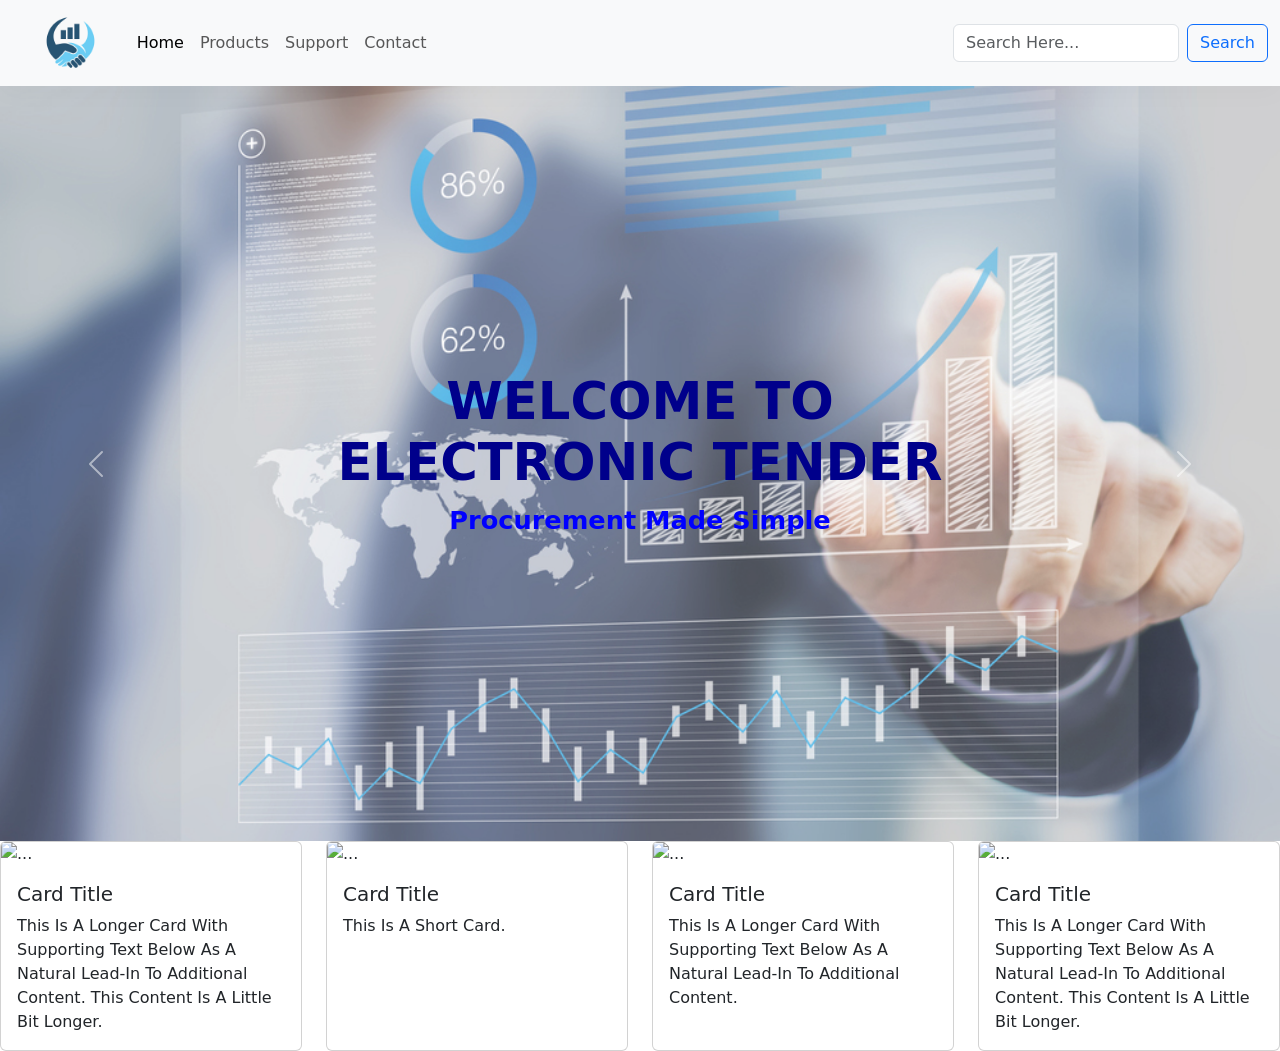
==== index.html @ 7c252589 "First commit" ====
<!DOCTYPE html>
<html lang="en" >
<head>
    <meta charset="UTF-8">
    <meta http-equiv="X-UA-Compatible" content="IE=edge">
    <meta name="viewport" content="width=device-width, initial-scale=1.0">
    <link href="https://cdn.jsdelivr.net/npm/bootstrap@5.3.0-alpha1/dist/css/bootstrap.min.css" rel="stylesheet" integrity="sha384-GLhlTQ8iRABdZLl6O3oVMWSktQOp6b7In1Zl3/Jr59b6EGGoI1aFkw7cmDA6j6gD" crossorigin="anonymous">
    <link rel="stylesheet" href="CSS/style.css">
    <link rel="stylesheet" href="https://cdnjs.cloudflare.com/ajax/libs/font-awesome/6.2.1/css/all.min.css" integrity="sha512-MV7K8+y+gLIBoVD59lQIYicR65iaqukzvf/nwasF0nqhPay5w/9lJmVM2hMDcnK1OnMGCdVK+iQrJ7lzPJQd1w==" crossorigin="anonymous" referrerpolicy="no-referrer" />
    <title>E-Procurement</title>
    <script src="https://cdn.jsdelivr.net/npm/bootstrap@5.3.0-alpha1/dist/js/bootstrap.bundle.min.js"></script>
</head>
<body>
    <nav class="navbar navbar-expand-lg bg-body-tertiary">
        <div class="container-fluid">
          <a class="img-brand" href="#">
            <img src="img/360_F_129890424_dQ39vsKtraoF7spfCNZOSLNKOvaYKKZo-removebg-preview.png" alt="Logo" height="70px">
          </a>
          <button class="navbar-toggler" type="button" data-bs-toggle="collapse" data-bs-target="#navbarSupportedContent" aria-controls="navbarSupportedContent" aria-expanded="false" aria-label="Toggle navigation">
            <span class="navbar-toggler-icon"></span>
          </button>
          <div class="collapse navbar-collapse" id="navbarSupportedContent">
            <ul class="navbar-nav me-auto mb-2 mb-lg-0">
              <li class="nav-item">
                <a class="nav-link active" aria-current="page" href="#home">Home</a>
              </li>
              <li class="nav-item">
                <a class="nav-link" href="#products">Products</a>
              </li>
              <li class="nav-item">
                <a class="nav-link" href="#support">Support</a>
              </li>
              <li class="nav-item">
                <a class="nav-link" href="#contact">Contact</a>
              </li>
            </ul>
            <form class="d-flex" role="search">
              <input class="form-control me-2" type="search" placeholder="Search here..." aria-label="Search">
              <button class="btn btn-outline-primary" type="submit">Search</button>
            </form>
          </div>
        </div>
    </nav>

    <div id="carouselExampleInterval" class="carousel slide" data-bs-ride="carousel">
        <div class="carousel-inner">
          <div class="carousel-item active" data-bs-interval="10000">
            <img src="img/touch.jpg" class="d-block w-100" alt="...">
            <div class="text">
                <h1>Welcome to electronic tender</h1>
                <p>Procurement made simple</p>
            </div>
          </div>
          <div class="carousel-item" data-bs-interval="2000">
            <img src="img/tender.png" class="d-block w-100" alt="...">
          </div>
          <div class="carousel-item">
            <img src="img/slide-1.png" class="d-block w-100" alt="...">
            <div class="text">
                <h1>Open Procurement process</h1>
                <p>Check every tender</p>
            </div>
          </div>
        </div>
        <button class="carousel-control-prev" type="button" data-bs-target="#carouselExampleInterval" data-bs-slide="prev">
          <span class="carousel-control-prev-icon" aria-hidden="true"></span>
          <span class="visually-hidden">Previous</span>
        </button>
        <button class="carousel-control-next" type="button" data-bs-target="#carouselExampleInterval" data-bs-slide="next">
          <span class="carousel-control-next-icon" aria-hidden="true"></span>
          <span class="visually-hidden">Next</span>
        </button>
      </div>
      <section class="products">
        <div class="row row-cols-1 row-cols-md-4 g-4">
            <div class="col">
              <div class="card h-100">
                <img src="..." class="card-img-top" alt="...">
                <div class="card-body">
                  <h5 class="card-title">Card title</h5>
                  <p class="card-text">This is a longer card with supporting text below as a natural lead-in to additional content. This content is a little bit longer.</p>
                </div>
              </div>
            </div>
            <div class="col">
              <div class="card h-100">
                <img src="..." class="card-img-top" alt="...">
                <div class="card-body">
                  <h5 class="card-title">Card title</h5>
                  <p class="card-text">This is a short card.</p>
                </div>
              </div>
            </div>
            <div class="col">
              <div class="card h-100">
                <img src="..." class="card-img-top" alt="...">
                <div class="card-body">
                  <h5 class="card-title">Card title</h5>
                  <p class="card-text">This is a longer card with supporting text below as a natural lead-in to additional content.</p>
                </div>
              </div>
            </div>
            <div class="col">
              <div class="card h-100">
                <img src="..." class="card-img-top" alt="...">
                <div class="card-body">
                  <h5 class="card-title">Card title</h5>
                  <p class="card-text">This is a longer card with supporting text below as a natural lead-in to additional content. This content is a little bit longer.</p>
                </div>
              </div>
            </div>
          </div>
      </section>
    <script src="JS/script.js"></script>
</body>
</html>
---- CSS/style.css ----
:root{
    --main-color: darkcyan;
    --black: #555;
    --light: #777;
    --bg: #fceae9;
    --border: .1rem solid rgba(0,0,0,.1);
    --box-shadow: 0 .5rem 1.5rem rgba(0,0,0,.1);
}
*{
    margin: 0;
    padding: 0;
    outline: none;
    border: none;
    text-decoration: none;
    text-transform: capitalize;
    transition: all .2s ease-out;
}

html{
    scroll-behavior: smooth;
    scroll-padding-top: 9rem;
    overflow-x: hidden;
}

.navbar {
    box-shadow: var(--box-shadow);
}

.carousel-item img{
    position: relative;
    opacity: 0.8;
}
.text {
    text-align: center;
    position: absolute;
    top: 50%; left: 50%;
    transform: translate(-50%, -50%);
}
.text h1{
    color: darkblue;
    font-size: 4vw;
    font-weight: bolder;
    text-transform: uppercase;
}
.text p{
    color: blue;
    font-size: 2vw;
    font-weight: bold;
}
.about .container-fluid img{
    position: relative;
}
.about .description {
    position: absolute;
    background: rgba(0,0,0,.4);
    transform: translate(70%,-300%);
}
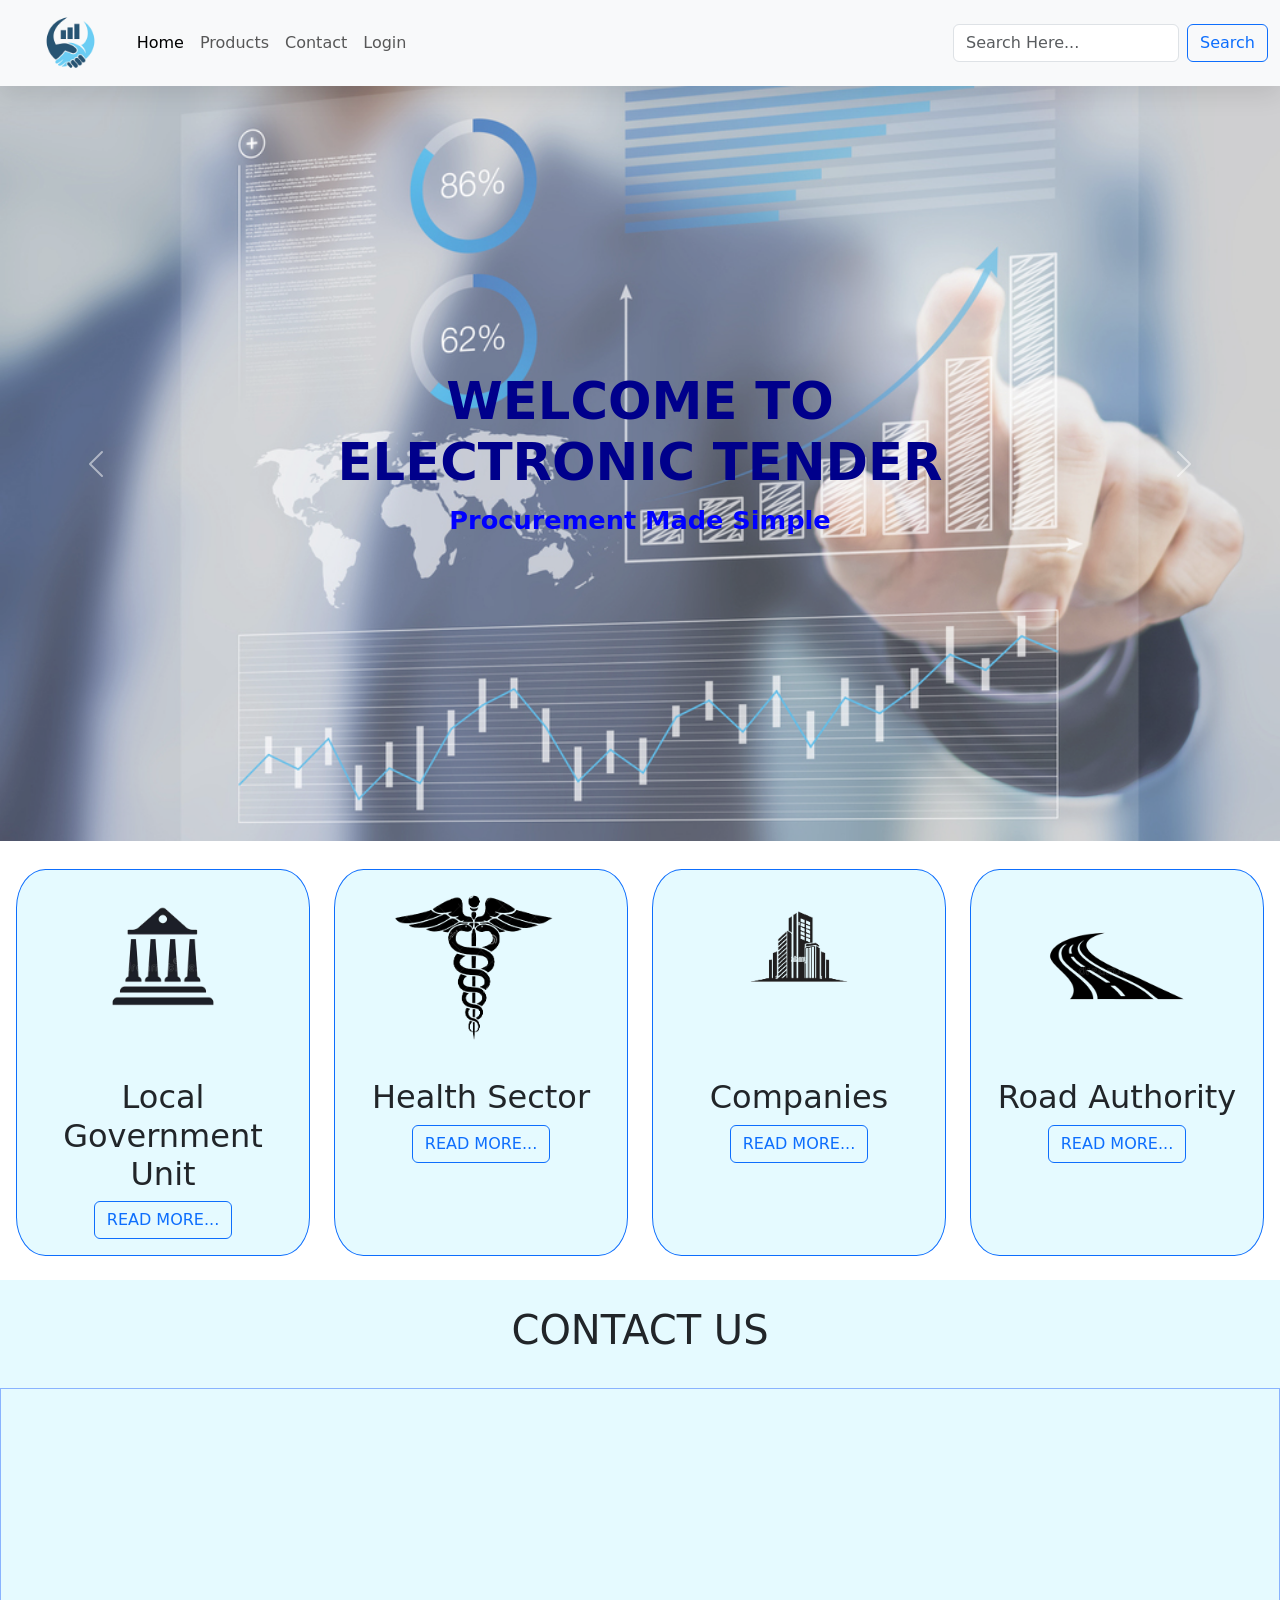
==== commit 772b5b0e: "sections added" ====
--- a/index.html
+++ b/index.html
@@ -1,5 +1,5 @@
 <!DOCTYPE html>
-<html lang="en" >
+<html lang="en">
 <head>
     <meta charset="UTF-8">
     <meta http-equiv="X-UA-Compatible" content="IE=edge">
@@ -11,54 +11,54 @@
     <script src="https://cdn.jsdelivr.net/npm/bootstrap@5.3.0-alpha1/dist/js/bootstrap.bundle.min.js"></script>
 </head>
 <body>
-    <nav class="navbar navbar-expand-lg bg-body-tertiary">
-        <div class="container-fluid">
-          <a class="img-brand" href="#">
-            <img src="img/360_F_129890424_dQ39vsKtraoF7spfCNZOSLNKOvaYKKZo-removebg-preview.png" alt="Logo" height="70px">
-          </a>
-          <button class="navbar-toggler" type="button" data-bs-toggle="collapse" data-bs-target="#navbarSupportedContent" aria-controls="navbarSupportedContent" aria-expanded="false" aria-label="Toggle navigation">
-            <span class="navbar-toggler-icon"></span>
-          </button>
-          <div class="collapse navbar-collapse" id="navbarSupportedContent">
-            <ul class="navbar-nav me-auto mb-2 mb-lg-0">
-              <li class="nav-item">
-                <a class="nav-link active" aria-current="page" href="#home">Home</a>
-              </li>
-              <li class="nav-item">
-                <a class="nav-link" href="#products">Products</a>
-              </li>
-              <li class="nav-item">
-                <a class="nav-link" href="#support">Support</a>
-              </li>
-              <li class="nav-item">
-                <a class="nav-link" href="#contact">Contact</a>
-              </li>
-            </ul>
-            <form class="d-flex" role="search">
-              <input class="form-control me-2" type="search" placeholder="Search here..." aria-label="Search">
-              <button class="btn btn-outline-primary" type="submit">Search</button>
-            </form>
-          </div>
+    <nav class="navbar sticky-top navbar-expand-lg bg-body-tertiary">
+      <div class="container-fluid">
+        <a class="img-brand" href="#">
+          <img src="img/handshake.png" alt="Logo" height="70px">
+        </a>
+        <button class="navbar-toggler" type="button" data-bs-toggle="collapse" data-bs-target="#navbarSupportedContent" aria-controls="navbarSupportedContent" aria-expanded="false" aria-label="Toggle navigation">
+          <span class="navbar-toggler-icon"></span>
+        </button>
+        <div class="collapse navbar-collapse" id="navbarSupportedContent">
+          <ul class="navbar-nav me-auto mb-2 mb-lg-0">
+            <li class="nav-item">
+              <a class="nav-link active" aria-current="page" href="#home">Home</a>
+            </li>
+            <li class="nav-item">
+              <a class="nav-link" href="#products">Products</a>
+            </li>
+            <li class="nav-item">
+              <a class="nav-link" href="#contact">Contact</a>
+            </li>
+            <li class="nav-item">
+              <a class="nav-link" href="#login">Login</a>
+            </li>
+          </ul>
+          <form class="d-flex" role="search">
+            <input class="form-control me-2" type="search" placeholder="Search here..." aria-label="Search">
+            <button class="btn btn-outline-primary" type="submit">Search</button>
+          </form>
         </div>
-    </nav>
-
-    <div id="carouselExampleInterval" class="carousel slide" data-bs-ride="carousel">
+      </div>
+    </nav>  
+    <section id="home">
+      <div id="carouselExampleInterval" class="carousel slide" data-bs-ride="carousel">
         <div class="carousel-inner">
           <div class="carousel-item active" data-bs-interval="10000">
             <img src="img/touch.jpg" class="d-block w-100" alt="...">
-            <div class="text">
+              <div class="text">
                 <h1>Welcome to electronic tender</h1>
                 <p>Procurement made simple</p>
-            </div>
+              </div>
           </div>
           <div class="carousel-item" data-bs-interval="2000">
             <img src="img/tender.png" class="d-block w-100" alt="...">
           </div>
           <div class="carousel-item">
-            <img src="img/slide-1.png" class="d-block w-100" alt="...">
+            <img src="img/meeting.png" class="d-block w-100" alt="...">
             <div class="text">
-                <h1>Open Procurement process</h1>
-                <p>Check every tender</p>
+              <h1>Open Procurement process</h1>
+              <p>Check every tender</p>
             </div>
           </div>
         </div>
@@ -71,46 +71,63 @@
           <span class="visually-hidden">Next</span>
         </button>
       </div>
-      <section class="products">
-        <div class="row row-cols-1 row-cols-md-4 g-4">
-            <div class="col">
-              <div class="card h-100">
-                <img src="..." class="card-img-top" alt="...">
-                <div class="card-body">
-                  <h5 class="card-title">Card title</h5>
-                  <p class="card-text">This is a longer card with supporting text below as a natural lead-in to additional content. This content is a little bit longer.</p>
-                </div>
-              </div>
-            </div>
-            <div class="col">
-              <div class="card h-100">
-                <img src="..." class="card-img-top" alt="...">
-                <div class="card-body">
-                  <h5 class="card-title">Card title</h5>
-                  <p class="card-text">This is a short card.</p>
-                </div>
-              </div>
-            </div>
-            <div class="col">
-              <div class="card h-100">
-                <img src="..." class="card-img-top" alt="...">
-                <div class="card-body">
-                  <h5 class="card-title">Card title</h5>
-                  <p class="card-text">This is a longer card with supporting text below as a natural lead-in to additional content.</p>
-                </div>
-              </div>
-            </div>
-            <div class="col">
-              <div class="card h-100">
-                <img src="..." class="card-img-top" alt="...">
-                <div class="card-body">
-                  <h5 class="card-title">Card title</h5>
-                  <p class="card-text">This is a longer card with supporting text below as a natural lead-in to additional content. This content is a little bit longer.</p>
-                </div>
-              </div>
+    </section>
+    <section id="products">
+      <div class="row row-cols-md-4 row-cols-sm-auto row-cols-xs-auto g-4 m-1">
+        <div class="col">
+          <div class="card border-primary text-center h-100">
+            <img src="img/government.png" class="card-img-top" alt="...">
+            <div class="card-body">
+              <h5 class="card-title">Local Government Unit</h5>
+              <a href="#" class="btn btn-outline-primary">READ MORE...</a>
             </div>
           </div>
-      </section>
+        </div>
+        <div class="col">
+          <div class="card border-primary text-center h-100">
+            <img src="img/medicine.png" class="card-img-top" alt="...">
+            <div class="card-body">
+              <h5 class="card-title">Health Sector</h5>
+              <a href="#" class="btn btn-outline-primary">READ MORE...</a>
+            </div>
+          </div>
+        </div>
+        <div class="col">
+          <div class="card border-primary text-center h-100">
+            <img src="img/building.png" class="card-img-top" alt="...">
+            <div class="card-body">
+              <h5 class="card-title">Companies</h5>
+              <a href="#" class="btn btn-outline-primary">READ MORE...</a>
+            </div>
+          </div>
+        </div>
+        <div class="col">
+          <div class="card border-primary text-center h-100">
+            <img src="img/street.png" class="card-img-top" alt="...">
+            <div class="card-body">
+              <h5 class="card-title">Road Authority</h5>
+              <a href="#" class="btn btn-outline-primary">READ MORE...</a>
+            </div>
+          </div>
+        </div>
+      </div>
+    </section>
+    <section id="contact">
+      <div class="container-fluid text-center mt-4">
+        <h1>Contact Us</h1>
+        <div class="row row-cols-md-2 row-cols-sm-auto row-cols-xs-auto">
+          <div class="col">
+            <iframe src="https://www.google.com/maps/embed?pb=!1m18!1m12!1m3!1d2995.4570798222667!2d19.843386014570672!3d41.342417806746205!2m3!1f0!2f0!3f0!3m2!1i1024!2i768!4f13.1!3m3!1m2!1s0x135030fdf80c5831%3A0xf1c48c000dd8e503!2sCanadian%20Institute%20of%20Technology%20(%22Instituti%20Kanadez%20i%20Teknologjis%C3%AB%22)!5e0!3m2!1sen!2s!4v1673808465081!5m2!1sen!2s" allowfullscreen="" loading="lazy" referrerpolicy="no-referrer-when-downgrade"></iframe>
+          </div>
+          <div class="col">
+              
+          </div>
+        </div>
+        </div>
+    </section>
+    <a class="to-top" href="#home">
+      <i class="fas fa-chevron-up" aria-hidden="true"></i>
+    </a>
     <script src="JS/script.js"></script>
 </body>
 </html>
--- a/CSS/style.css
+++ b/CSS/style.css
@@ -1,9 +1,4 @@
 :root{
-    --main-color: darkcyan;
-    --black: #555;
-    --light: #777;
-    --bg: #fceae9;
-    --border: .1rem solid rgba(0,0,0,.1);
     --box-shadow: 0 .5rem 1.5rem rgba(0,0,0,.1);
 }
 *{
@@ -47,11 +42,61 @@
     font-size: 2vw;
     font-weight: bold;
 }
-.about .container-fluid img{
-    position: relative;
+.col .card img{
+    width: 15vw;
+    height: 15vw;
 }
-.about .description {
-    position: absolute;
-    background: rgba(0,0,0,.4);
-    transform: translate(70%,-300%);
-}+.col .card{
+    align-items: center;
+    background-color: rgba(0, 200, 255, 0.1);
+    border-radius: 10%;
+    border: 1.5px solid blue;
+}
+.card-title{
+    font-size: 2.5vw;
+}
+.collapse ul li a:hover{
+    border-bottom: 1px solid blue;
+}
+.to-top{
+    background-color: rgba(0, 76, 255, 0.404);
+    position: fixed;
+    bottom: 1.5vw;
+    right: 2.5vw;
+    display: flex;
+    border-radius: 50%;
+    width: 3vw; height: 3vw;
+    align-items: center;
+    justify-content: center;
+    text-decoration: none; 
+    font-size: 1.5vw;
+    color: #1f1f1f;
+    opacity: 0;
+    pointer-events: none;
+    transition: all 0.4s;
+}
+.to-top.active{
+    bottom: 1.5vw;
+    pointer-events: auto;
+    opacity: 1;
+}
+.to-top.active:hover {
+    background-color: blue;
+    color: white;
+}
+#contact .col iframe{
+    padding: 0; margin: 0;
+    width: 100%;
+    height: 30vw;
+}
+#contact .container-fluid {
+    margin: 0;
+    background-color: rgba(0, 200, 255, 0.1);
+}
+#contact .row {
+    border: 1px solid rgba(0, 76, 255, 0.404);
+}
+#contact .container-fluid h1{
+    padding: 2vw;
+    text-transform: uppercase;
+}
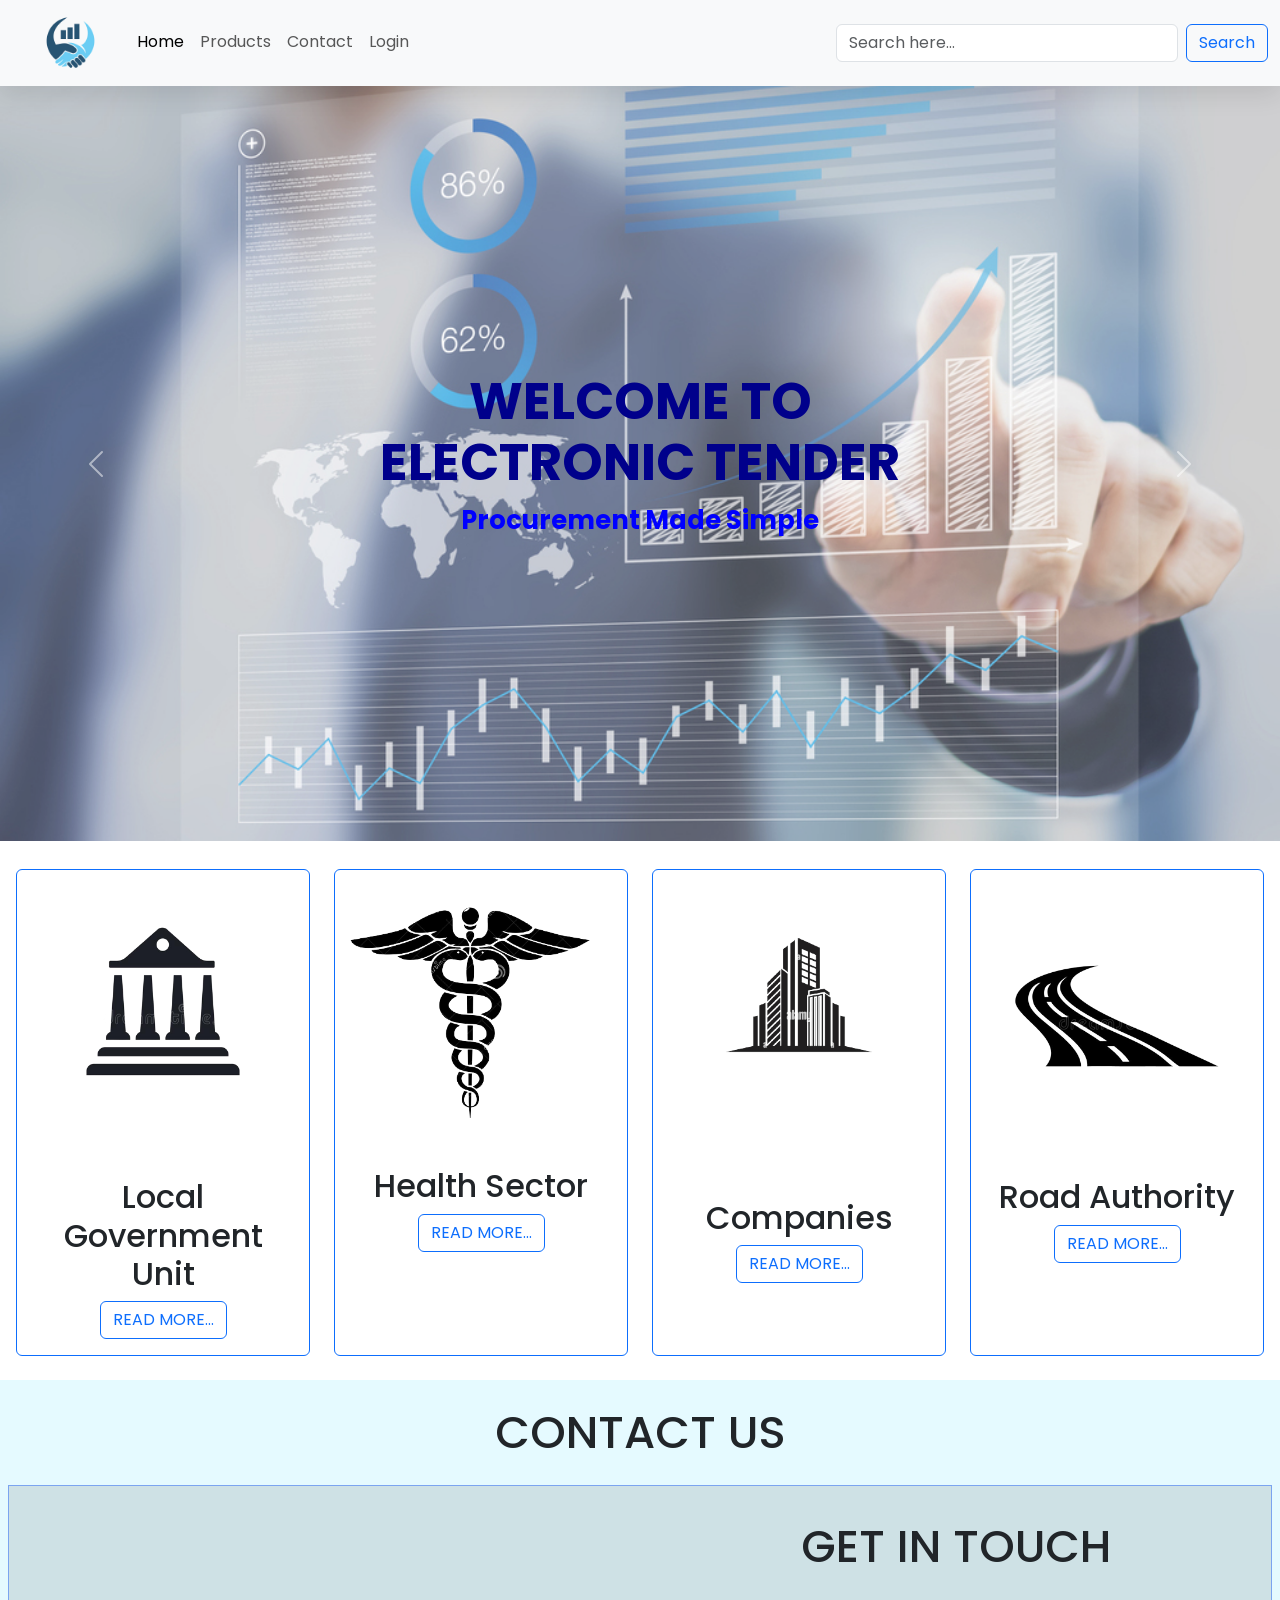
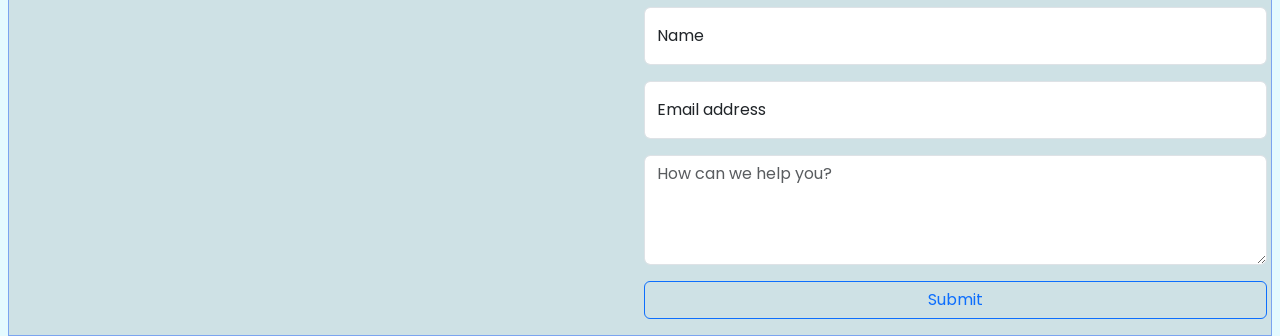
==== commit 0628e5bf: "login page added" ====
--- a/index.html
+++ b/index.html
@@ -31,7 +31,7 @@
               <a class="nav-link" href="#contact">Contact</a>
             </li>
             <li class="nav-item">
-              <a class="nav-link" href="#login">Login</a>
+              <a class="nav-link" href="login.html">Login</a>
             </li>
           </ul>
           <form class="d-flex" role="search">
@@ -48,7 +48,7 @@
             <img src="img/touch.jpg" class="d-block w-100" alt="...">
               <div class="text">
                 <h1>Welcome to electronic tender</h1>
-                <p>Procurement made simple</p>
+                <p>Procurement Made Simple</p>
               </div>
           </div>
           <div class="carousel-item" data-bs-interval="2000">
@@ -58,7 +58,7 @@
             <img src="img/meeting.png" class="d-block w-100" alt="...">
             <div class="text">
               <h1>Open Procurement process</h1>
-              <p>Check every tender</p>
+              <p>Check Every Tender</p>
             </div>
           </div>
         </div>
@@ -73,8 +73,8 @@
       </div>
     </section>
     <section id="products">
-      <div class="row row-cols-md-4 row-cols-sm-auto row-cols-xs-auto g-4 m-1">
-        <div class="col">
+      <div class="row row-cols-md-4 row-cols-sm-2 g-4 m-1">
+        <div class="col-12">
           <div class="card border-primary text-center h-100">
             <img src="img/government.png" class="card-img-top" alt="...">
             <div class="card-body">
@@ -83,7 +83,7 @@
             </div>
           </div>
         </div>
-        <div class="col">
+        <div class="col-12">
           <div class="card border-primary text-center h-100">
             <img src="img/medicine.png" class="card-img-top" alt="...">
             <div class="card-body">
@@ -92,7 +92,7 @@
             </div>
           </div>
         </div>
-        <div class="col">
+        <div class="col-12">
           <div class="card border-primary text-center h-100">
             <img src="img/building.png" class="card-img-top" alt="...">
             <div class="card-body">
@@ -101,7 +101,7 @@
             </div>
           </div>
         </div>
-        <div class="col">
+        <div class="col-12">
           <div class="card border-primary text-center h-100">
             <img src="img/street.png" class="card-img-top" alt="...">
             <div class="card-body">
@@ -113,21 +113,36 @@
       </div>
     </section>
     <section id="contact">
-      <div class="container-fluid text-center mt-4">
+      <div class="container-fluid mt-4">
         <h1>Contact Us</h1>
-        <div class="row row-cols-md-2 row-cols-sm-auto row-cols-xs-auto">
-          <div class="col">
-            <iframe src="https://www.google.com/maps/embed?pb=!1m18!1m12!1m3!1d2995.4570798222667!2d19.843386014570672!3d41.342417806746205!2m3!1f0!2f0!3f0!3m2!1i1024!2i768!4f13.1!3m3!1m2!1s0x135030fdf80c5831%3A0xf1c48c000dd8e503!2sCanadian%20Institute%20of%20Technology%20(%22Instituti%20Kanadez%20i%20Teknologjis%C3%AB%22)!5e0!3m2!1sen!2s!4v1673808465081!5m2!1sen!2s" allowfullscreen="" loading="lazy" referrerpolicy="no-referrer-when-downgrade"></iframe>
+        <div class="row row-cols-md-2 row-cols-sm-1 g-2">
+          <div class="col-12">
+            <iframe class="map" src="https://www.google.com/maps/embed?pb=!1m18!1m12!1m3!1d2995.4570798222667!2d19.843386014570672!3d41.342417806746205!2m3!1f0!2f0!3f0!3m2!1i1024!2i768!4f13.1!3m3!1m2!1s0x135030fdf80c5831%3A0xf1c48c000dd8e503!2sCanadian%20Institute%20of%20Technology%20(%22Instituti%20Kanadez%20i%20Teknologjis%C3%AB%22)!5e0!3m2!1sen!2s!4v1673808465081!5m2!1sen!2s" allowfullscreen="" loading="lazy" referrerpolicy="no-referrer-when-downgrade"></iframe>
           </div>
-          <div class="col">
-              
-          </div>
+          <form class="col-12" onsubmit="sendEmail(); reset(); return false;" id="message-form">
+            <h1>Get in touch</h1>
+            <div class="form-floating mb-3">
+              <input type="text" class="form-control" id="name" placeholder="Please enter your name" required>
+              <label for="floatingInput">Name</label>
+            </div>
+            <div class="form-floating mb-3">
+              <input type="email" class="form-control" id="email" placeholder="name@example.com" required>
+              <label for="floatingInput">Email address</label>
+            </div>
+            <div class="mb-3">
+              <textarea class="form-control" id="message" rows="4" placeholder="How can we help you?"></textarea>
+            </div>
+            <div class="submit-button d-grid">
+              <button class="btn btn-outline-primary">Submit</button>
+            </div>
+          </form>
         </div>
-        </div>
+      </div>
     </section>
     <a class="to-top" href="#home">
       <i class="fas fa-chevron-up" aria-hidden="true"></i>
     </a>
+    <script src="https://smtpjs.com/v3/smtp.js"></script>
     <script src="JS/script.js"></script>
 </body>
 </html>
--- a/CSS/style.css
+++ b/CSS/style.css
@@ -1,3 +1,4 @@
+@import url('https://fonts.googleapis.com/css2?family=Poppins:wght@300&display=swap');
 :root{
     --box-shadow: 0 .5rem 1.5rem rgba(0,0,0,.1);
 }
@@ -7,8 +8,8 @@
     outline: none;
     border: none;
     text-decoration: none;
-    text-transform: capitalize;
     transition: all .2s ease-out;
+    font-family: 'Poppins', sans-serif;
 }
 
 html{
@@ -55,8 +56,17 @@
 .card-title{
     font-size: 2.5vw;
 }
-.collapse ul li a:hover{
-    border-bottom: 1px solid blue;
+.collapse ul li::after{
+    content: "";
+    width: 0;
+    display: block;
+    height: 2px;
+    margin: auto;
+    background-color: blue;
+    transition: all .5s;
+}
+.collapse ul li:hover::after{
+    width: 100%;
 }
 .to-top{
     background-color: rgba(0, 76, 255, 0.404);
@@ -65,7 +75,7 @@
     right: 2.5vw;
     display: flex;
     border-radius: 50%;
-    width: 3vw; height: 3vw;
+    width: 40px; height: 40px;
     align-items: center;
     justify-content: center;
     text-decoration: none; 
@@ -84,10 +94,11 @@
     background-color: blue;
     color: white;
 }
-#contact .col iframe{
-    padding: 0; margin: 0;
-    width: 100%;
-    height: 30vw;
+#contact .col {
+    display: flex;
+    align-items: center;
+    flex-wrap: wrap;
+    gap: 1rem;
 }
 #contact .container-fluid {
     margin: 0;
@@ -95,8 +106,20 @@
 }
 #contact .row {
     border: 1px solid rgba(0, 76, 255, 0.404);
+    background-color: rgba(0,0,0,.1);
 }
 #contact .container-fluid h1{
     padding: 2vw;
     text-transform: uppercase;
+    font-size: 3.5vw;
+    text-align: center;
 }
+#contact .map {
+    flex: 1 1 45rem;
+    width: 100%;
+    object-fit: cover;
+    height: 27rem;
+}
+#contact .submit-button{
+    margin-bottom: 1rem;
+}
